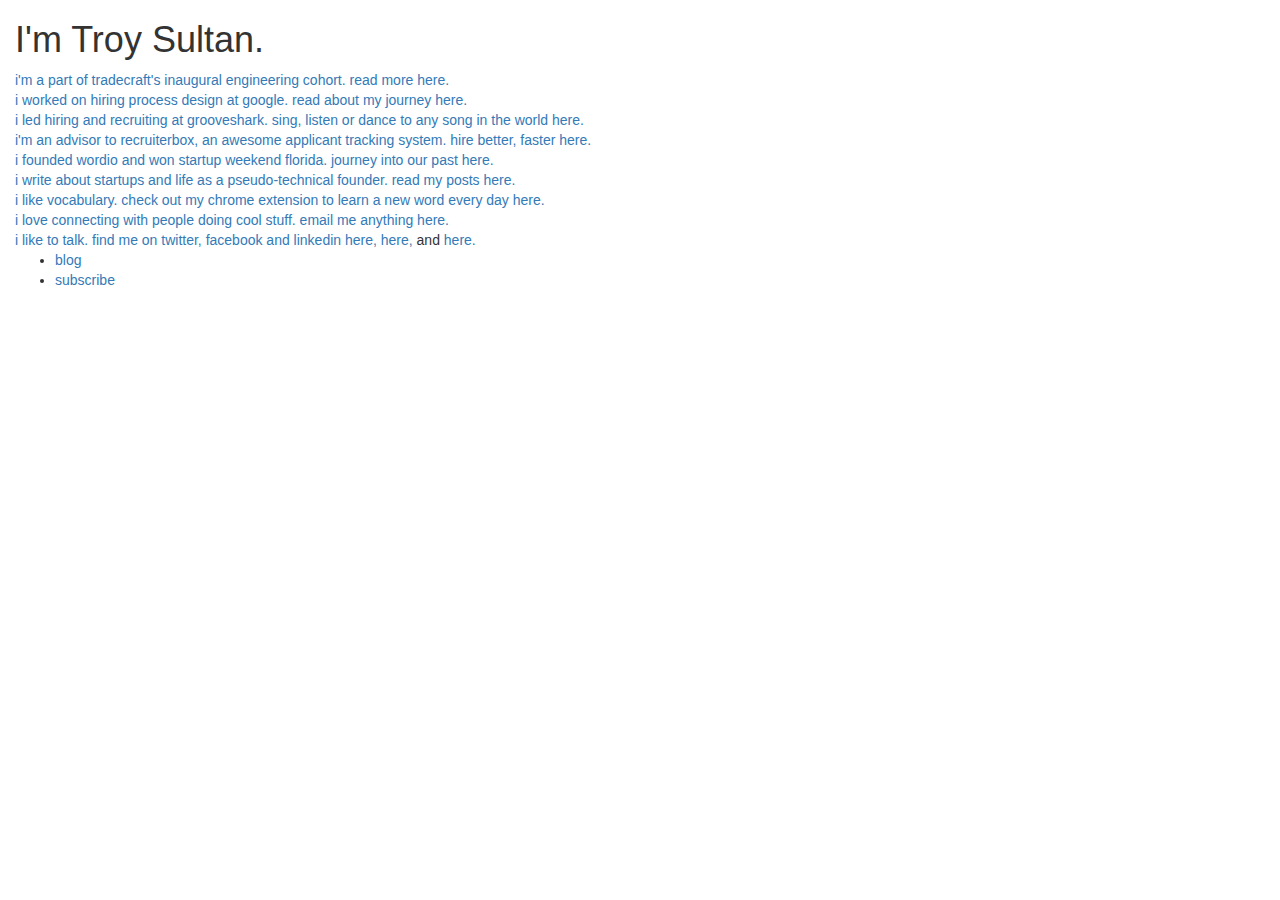
==== home.html @ 78c2d540 "setup to run as php app to deploy static pages" ====
<!DOCTYPE html>

<html>
  <head>
    <meta charset=”utf-8”> 
    <link rel="image_src" href="http://troysultan.com/troypersonal_favicon.png">
    <link rel="shortcut icon" href="http://static.tumblr.com/03edqnf/0Bym3gt1g/favicon__1_.ico">
    <link rel="stylesheet" href="https://maxcdn.bootstrapcdn.com/bootstrap/3.3.2/css/bootstrap.min.css">
    <link rel="stylesheet" href="file:///Users/Troysultan/troysultan.com/troysultan.css">    
    <title class="text-right">Troy Sultan</title>
  </head>

  <body>
    <div class="container-fluid">
      <div class="intro">
		    <h1>I'm Troy Sultan.</h1>
		  </div>
      <div class="content">
        <div class="wrapper">
            <a class="first after" id="link" href="https://medium.com/@Tradecraft/entry-level-and-early-stage-are-not-the-same-thing-963ae6192030" target="_blank">i'm a part of tradecraft's inaugural engineering cohort. read more here.</a>
        </div> 
        <div class="wrapper">     
          <a class="first after" href="http://troysultan.com/post/92475325267/why-im-leaving-google-after-only-9-months" target="_blank">i worked on hiring process design at google. read about my journey here.</a>
        </div>
        <div class="wrapper">
          <a class="first after" href="http://troysultan.com/post/92475325267/why-im-leaving-google-after-only-9-months" target="_blank">i led hiring and recruiting at grooveshark. sing, listen or dance to any song in the world here.</a>
        </div>
        <div class="wrapper">
          <a class="first after" href="http://recruiterbox.com" target="_blank">i'm an advisor to recruiterbox, an awesome applicant tracking system. hire better, faster here.</a>
        </div>
        <div class="wrapper">
          <a class="first after" href="https://twitter.com/wordio" target="_blank">i founded wordio and won startup weekend florida. journey into our past here.</a>
        </div>
        <div class="wrapper">
          <a class="first after" href="http://troysultan.com/" target="_blank">i write about startups and life as a pseudo-technical founder. read my posts here.</a>
        </div>
        <div class="wrapper">
          <a class="first after" href="https://chrome.google.com/webstore/detail/kloedcdpipobfmidkoafhmmmlpfjjehl?utm_source=chrome-ntp-icon" target="_blank">i like vocabulary. check out my chrome extension to learn a new word every day here.</a>
        </div>
        <div class="wrapper">
          <a class="first after" href="mailto:troysultan@gmail.com?subject=Hey Troy!&amp;body=Sup dude? &lt; Tell me something cool! &gt;" target="_blank">i love connecting with people doing cool stuff. email me anything here.</a>
        </div>
        <div class="wrapper">
          <a class="first after" href="http://www.twitter.com/destroysultan" target="_blank">i like to talk. find me on twitter, facebook and linkedin here,</a> <a class="first after" href="http://www.facebook.com/destroysultan" target="_blank">here,</a> and <a class="first after" href="http://www.linkedin.com/pub/troy-sultan/19/b38/542" target="_blank">here.</a>
        </div>
      </div>
      <div class="footer">
        <ul>
            <li><a href="http://troysultan.com/">blog</a></li>
            <li><a href="http://gmail.us5.list-manage.com/subscribe?u=03e5327af23be83c188048eb2&id=9c2a56bed7#_=_">subscribe</li>
        </ul>      
      </div>
    </div>
    <script src="https://ajax.googleapis.com/ajax/libs/jquery/2.1.3/jquery.min.js"></script>
    <script src="https://maxcdn.bootstrapcdn.com/bootstrap/3.3.2/js/bootstrap.min.js"></script>
  </body>
</html>
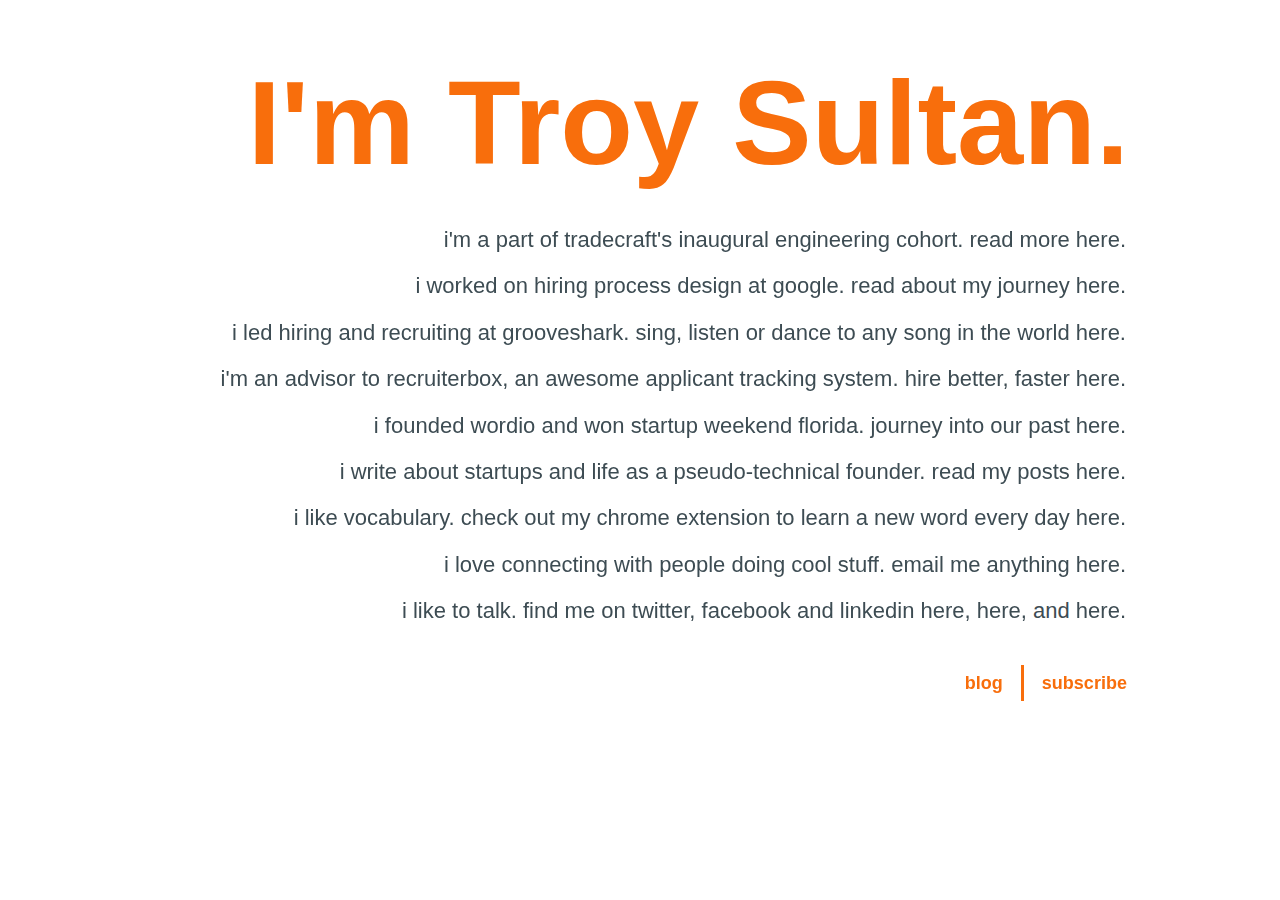
==== commit 8e0d8c13: "css fix" ====
--- a/home.html
+++ b/home.html
@@ -7,7 +7,7 @@
     <link rel="image_src" href="http://troysultan.com/troypersonal_favicon.png">
     <link rel="shortcut icon" href="http://static.tumblr.com/03edqnf/0Bym3gt1g/favicon__1_.ico">
     <link rel="stylesheet" href="https://maxcdn.bootstrapcdn.com/bootstrap/3.3.2/css/bootstrap.min.css">
-    <link rel="stylesheet" href="file:///Users/Troysultan/troysultan.com/troysultan.css">    
+    <link rel="stylesheet" href="troysultan.css">    
     <title class="text-right">Troy Sultan</title>
   </head>
 
--- a/troysultan.css
+++ b/troysultan.css
@@ -0,0 +1,115 @@
+@import url(http://fonts.googleapis.com/css?family=Open+Sans);
+
+h1 {
+  font-size: 119px;
+  color: #F86E0C;
+  font-weight: bold; 
+}
+body {
+  text-align: none;
+  font-family: Helvetica, Arial, Verdana, sans-serif;
+  font-size: 14px;
+  background:#fff;
+  width:90%;
+  margin:0 auto;
+  padding:2em 0 6em;
+}
+br {
+  line-height: .2em;
+}
+p {
+  margin-top: 20px;
+}
+.intro{
+  color: #F86E0C;
+  margin-top: 30px;
+  margin-right: 72px;
+  text-align: right;
+}
+.container {
+  margin: 0 auto;
+  text-align: left; 
+}
+.content {
+  margin-top: 35px;
+  margin-right: 75px;
+  text-align: right;
+}
+.wrapper {
+  font-size: 22px;
+  color: #3d4c53;
+  margin-top: 15px;
+}
+a,a:visited,a:hover,a.hovered,a:active{
+  -webkit-backface-visibility:hidden;
+          backface-visibility:hidden;
+  position:relative;
+  transition:0.5s color ease;
+  text-decoration:none;
+  color:#3d4c53;
+  font-size:1em;
+}
+a:hover,a.hovered{
+  color:#F86E0C;
+}
+a.before:before,a.after:after{
+  content: "";
+  transition:0.5s all ease;
+  -webkit-backface-visibility:hidden;
+          backface-visibility:hidden;
+  position:absolute;
+}
+a.before:before{
+  top:-0.25em;
+}
+a.after:after{
+  bottom:-0.25em;
+}
+a.before:before,a.after:after{
+  height:5px;
+  height:0.1em;
+  width:0;
+  background:#F86E06;
+}
+a.first:after{
+  left:0;
+}
+a.before:hover:before,a.after:hover:after{
+  width:100%;
+}
+.footer {
+    padding-right: 0px;
+    margin-top: 30px;
+    padding-top: 8px;
+    padding-bottom: 20px;
+    padding-right: 5%;
+    float: right;
+}
+.footer ul li {
+    display: inline-block;
+    border-left: solid #F86E0C 3px;
+    text-align: center;
+    padding: 3px;
+    color: #F86E0C;
+    float: left;
+}
+.footer ul li:hover {
+    color: #fff;
+    background: #F86E0C;    
+}
+.footer ul li:first-child {
+    border-left: none;
+}
+.footer ul li a {
+    display: block;
+    line-height: 20px;
+    padding: 5px 15px;
+    font-family: helvetica, arial, verdana;
+    font-style: normal;
+    font-size: 18px;
+    font-weight: bold;
+    text-decoration: none;
+    text-align: center;
+    color: inherit;
+}
+
